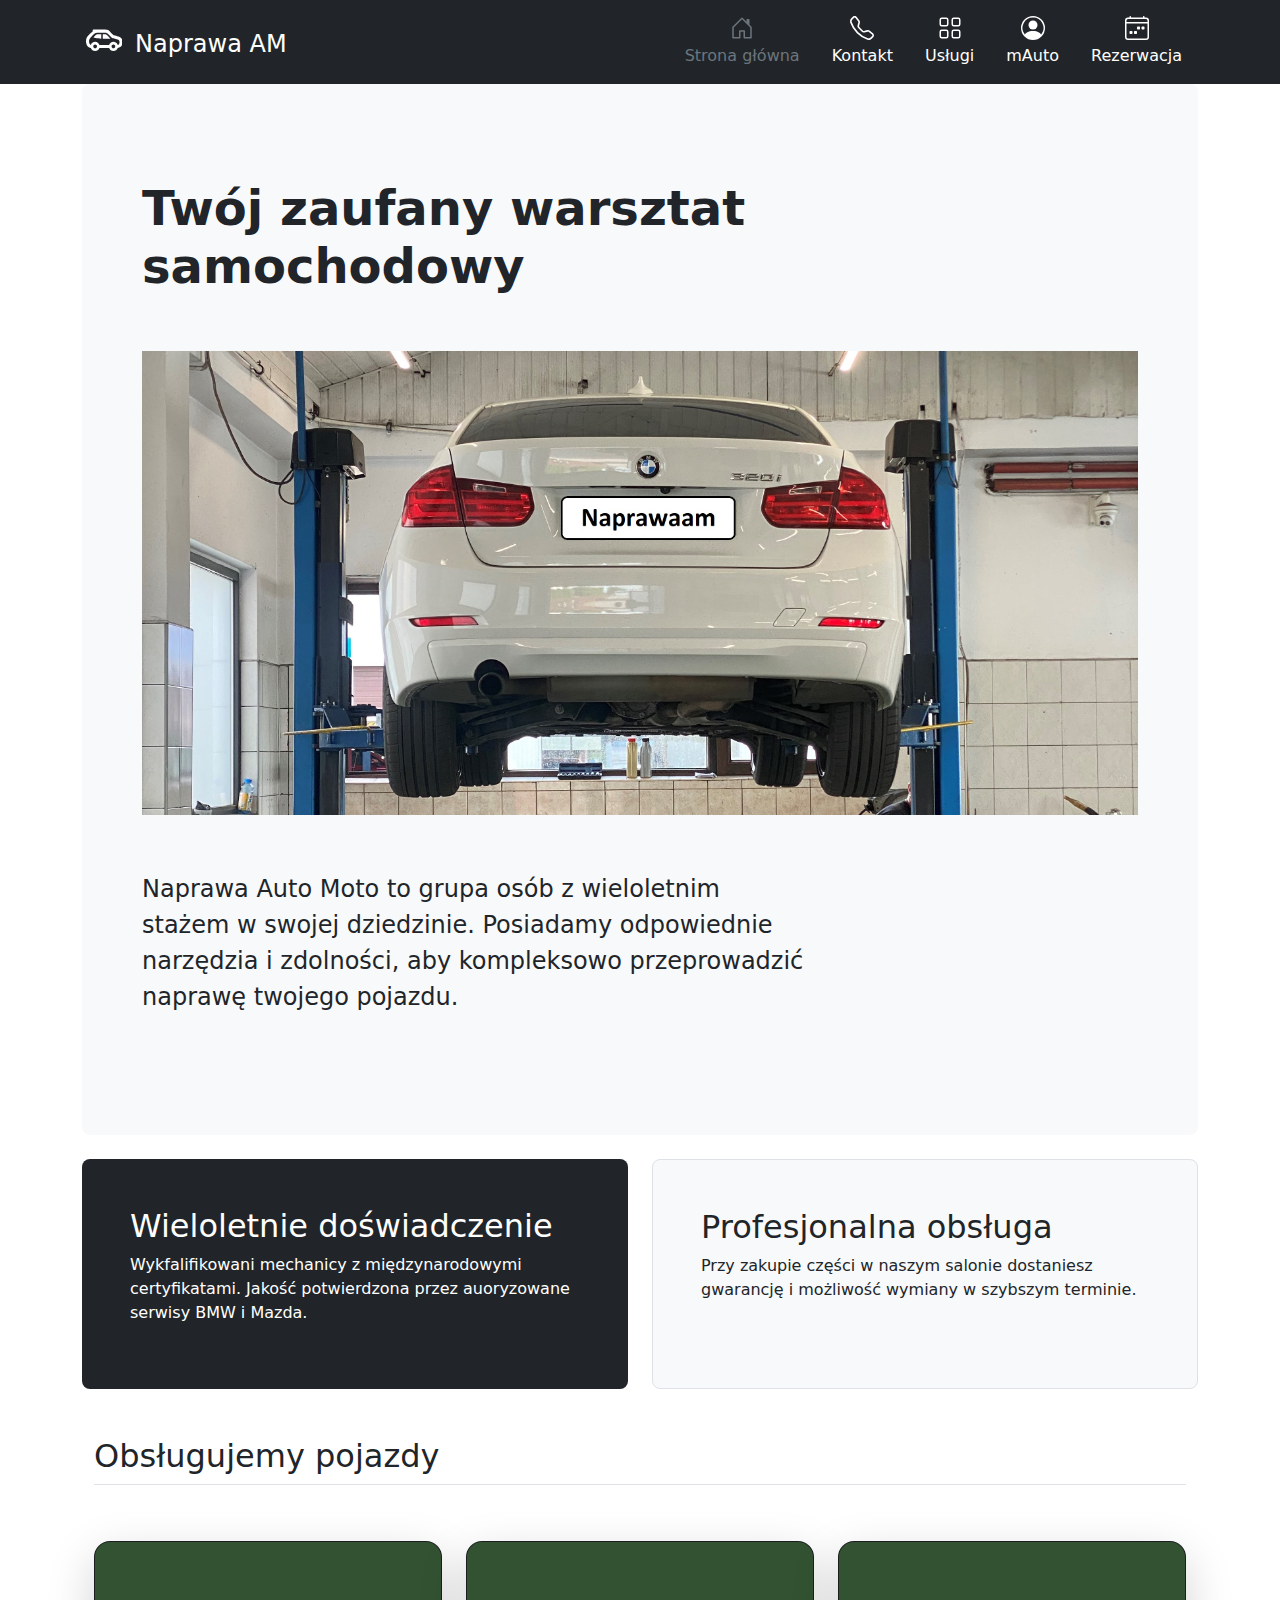
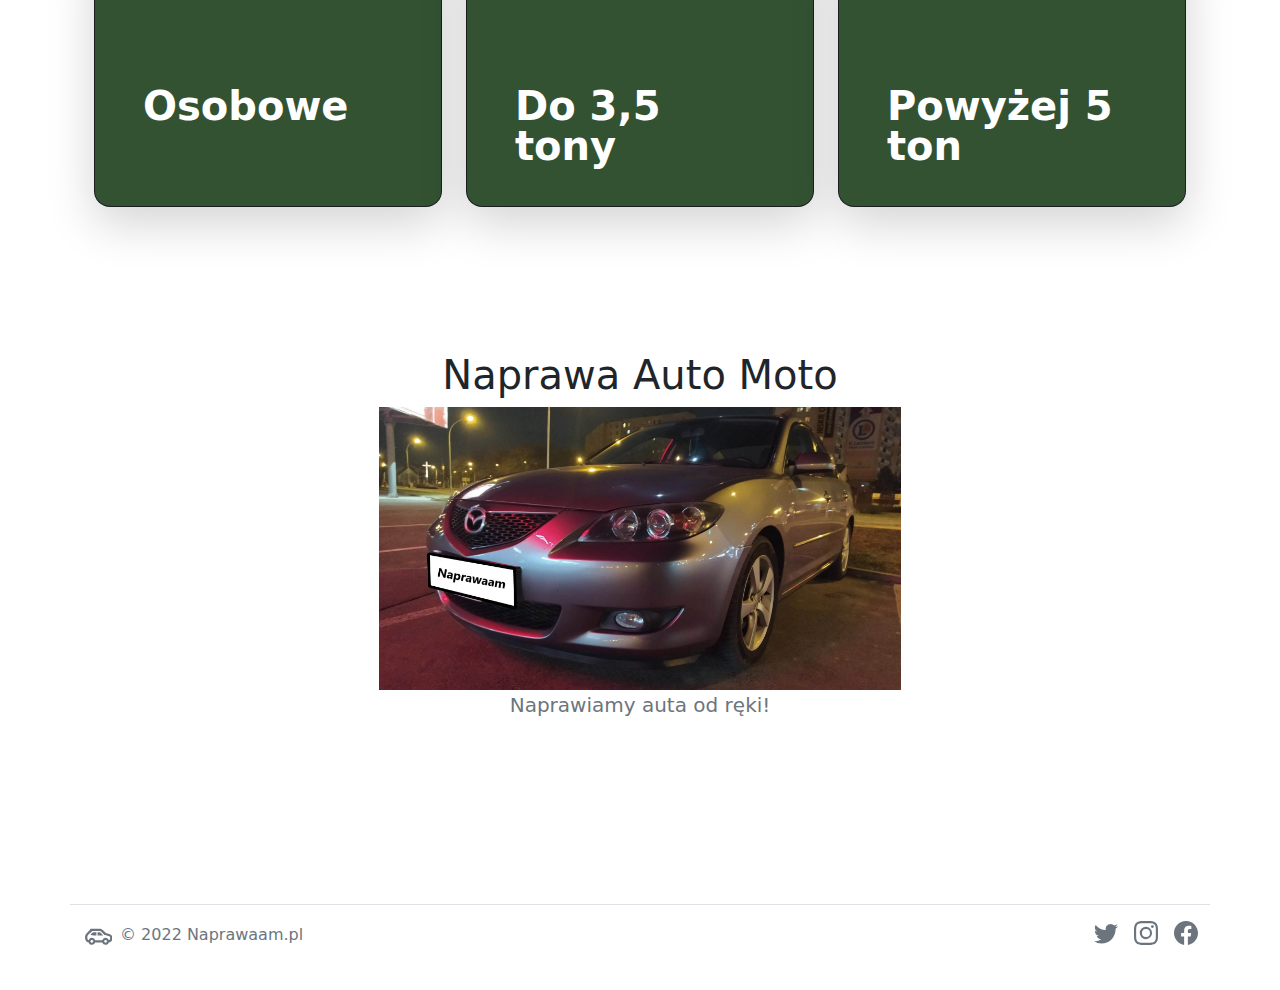
==== index.html @ 6529b0e6 "repo init" ====
<!doctype html>
<html lang="pl">
<head>
    <meta charset="utf-8">
    <meta name="viewport" content="width=device-width, initial-scale=1">
    <meta name="description" content="Strona warsztatu samochodowego">
    <meta name="author" content="Kinga Olszewska, Jakub Matuszko">

    <title>Naprawaam - twój warsztat samochodowy</title>

    <link href="css/bootstrap.min.css" rel="stylesheet">
    <link href="custom_style.css" rel="stylesheet">
</head>


<body>
<svg xmlns="http://www.w3.org/2000/svg" style="display: none;">
    <symbol id="facebook" viewBox="0 0 16 16">
        <path d="M16 8.049c0-4.446-3.582-8.05-8-8.05C3.58 0-.002 3.603-.002 8.05c0 4.017 2.926 7.347 6.75 7.951v-5.625h-2.03V8.05H6.75V6.275c0-2.017 1.195-3.131 3.022-3.131.876 0 1.791.157 1.791.157v1.98h-1.009c-.993 0-1.303.621-1.303 1.258v1.51h2.218l-.354 2.326H9.25V16c3.824-.604 6.75-3.934 6.75-7.951z"/>
    </symbol>
    <symbol id="instagram" viewBox="0 0 16 16">
        <path d="M8 0C5.829 0 5.556.01 4.703.048 3.85.088 3.269.222 2.76.42a3.917 3.917 0 0 0-1.417.923A3.927 3.927 0 0 0 .42 2.76C.222 3.268.087 3.85.048 4.7.01 5.555 0 5.827 0 8.001c0 2.172.01 2.444.048 3.297.04.852.174 1.433.372 1.942.205.526.478.972.923 1.417.444.445.89.719 1.416.923.51.198 1.09.333 1.942.372C5.555 15.99 5.827 16 8 16s2.444-.01 3.298-.048c.851-.04 1.434-.174 1.943-.372a3.916 3.916 0 0 0 1.416-.923c.445-.445.718-.891.923-1.417.197-.509.332-1.09.372-1.942C15.99 10.445 16 10.173 16 8s-.01-2.445-.048-3.299c-.04-.851-.175-1.433-.372-1.941a3.926 3.926 0 0 0-.923-1.417A3.911 3.911 0 0 0 13.24.42c-.51-.198-1.092-.333-1.943-.372C10.443.01 10.172 0 7.998 0h.003zm-.717 1.442h.718c2.136 0 2.389.007 3.232.046.78.035 1.204.166 1.486.275.373.145.64.319.92.599.28.28.453.546.598.92.11.281.24.705.275 1.485.039.843.047 1.096.047 3.231s-.008 2.389-.047 3.232c-.035.78-.166 1.203-.275 1.485a2.47 2.47 0 0 1-.599.919c-.28.28-.546.453-.92.598-.28.11-.704.24-1.485.276-.843.038-1.096.047-3.232.047s-2.39-.009-3.233-.047c-.78-.036-1.203-.166-1.485-.276a2.478 2.478 0 0 1-.92-.598 2.48 2.48 0 0 1-.6-.92c-.109-.281-.24-.705-.275-1.485-.038-.843-.046-1.096-.046-3.233 0-2.136.008-2.388.046-3.231.036-.78.166-1.204.276-1.486.145-.373.319-.64.599-.92.28-.28.546-.453.92-.598.282-.11.705-.24 1.485-.276.738-.034 1.024-.044 2.515-.045v.002zm4.988 1.328a.96.96 0 1 0 0 1.92.96.96 0 0 0 0-1.92zm-4.27 1.122a4.109 4.109 0 1 0 0 8.217 4.109 4.109 0 0 0 0-8.217zm0 1.441a2.667 2.667 0 1 1 0 5.334 2.667 2.667 0 0 1 0-5.334z"/>
    </symbol>
    <symbol id="twitter" viewBox="0 0 16 16">
        <path d="M5.026 15c6.038 0 9.341-5.003 9.341-9.334 0-.14 0-.282-.006-.422A6.685 6.685 0 0 0 16 3.542a6.658 6.658 0 0 1-1.889.518 3.301 3.301 0 0 0 1.447-1.817 6.533 6.533 0 0 1-2.087.793A3.286 3.286 0 0 0 7.875 6.03a9.325 9.325 0 0 1-6.767-3.429 3.289 3.289 0 0 0 1.018 4.382A3.323 3.323 0 0 1 .64 6.575v.045a3.288 3.288 0 0 0 2.632 3.218 3.203 3.203 0 0 1-.865.115 3.23 3.23 0 0 1-.614-.057 3.283 3.283 0 0 0 3.067 2.277A6.588 6.588 0 0 1 .78 13.58a6.32 6.32 0 0 1-.78-.045A9.344 9.344 0 0 0 5.026 15z"/>
    </symbol>
    <symbol id="car" viewBox="0 0 21 21">
        <title>Naprawaam</title>
        <path fill-rule="evenodd" clip-rule="evenodd" d="M11 11v-3h1.247c.882 0 1.235.297 1.828.909.452.465 1.925 2.091 1.925 2.091h-5zm-1-3h-2.243c-.688 0-1.051.222-1.377.581-.316.348-.895.948-1.506 1.671 1.719.644 4.055.748 5.126.748v-3zm14 5.161c0-2.823-2.03-3.41-2.794-3.631-1.142-.331-1.654-.475-3.031-.794-.55-.545-2.052-2.036-2.389-2.376l-.089-.091c-.666-.679-1.421-1.269-3.172-1.269h-7.64c-.547 0-.791.456-.254.944-.534.462-1.944 1.706-2.34 2.108-1.384 1.402-2.291 2.48-2.291 4.603 0 2.461 1.361 4.258 3.179 4.332.41 1.169 1.512 2.013 2.821 2.013 1.304 0 2.403-.838 2.816-2h6.367c.413 1.162 1.512 2 2.816 2 1.308 0 2.409-.843 2.82-2.01 1.934-.056 3.181-1.505 3.181-3.829zm-18 4.039c-.662 0-1.2-.538-1.2-1.2s.538-1.2 1.2-1.2 1.2.538 1.2 1.2-.538 1.2-1.2 1.2zm12 0c-.662 0-1.2-.538-1.2-1.2s.538-1.2 1.2-1.2 1.2.538 1.2 1.2-.538 1.2-1.2 1.2zm2.832-2.15c-.399-1.188-1.509-2.05-2.832-2.05-1.327 0-2.44.868-2.836 2.062h-6.328c-.396-1.194-1.509-2.062-2.836-2.062-1.319 0-2.426.857-2.829 2.04-.586-.114-1.171-1.037-1.171-2.385 0-1.335.47-1.938 1.714-3.199.725-.735 1.31-1.209 2.263-2.026.34-.291.774-.432 1.222-.43h5.173c1.22 0 1.577.385 2.116.892.419.393 2.682 2.665 2.682 2.665s2.303.554 3.48.895c.84.243 1.35.479 1.35 1.71 0 1.196-.396 1.826-1.168 1.888z"></path>
    </symbol>
    <symbol id="home" viewBox="0 0 16 16">
        <path d="M8.354 1.146a.5.5 0 0 0-.708 0l-6 6A.5.5 0 0 0 1.5 7.5v7a.5.5 0 0 0 .5.5h4.5a.5.5 0 0 0 .5-.5v-4h2v4a.5.5 0 0 0 .5.5H14a.5.5 0 0 0 .5-.5v-7a.5.5 0 0 0-.146-.354L13 5.793V2.5a.5.5 0 0 0-.5-.5h-1a.5.5 0 0 0-.5.5v1.293L8.354 1.146zM2.5 14V7.707l5.5-5.5 5.5 5.5V14H10v-4a.5.5 0 0 0-.5-.5h-3a.5.5 0 0 0-.5.5v4H2.5z"/>
    </symbol>
    <symbol id="speedometer2" viewBox="0 0 16 16">
        <path d="M8 4a.5.5 0 0 1 .5.5V6a.5.5 0 0 1-1 0V4.5A.5.5 0 0 1 8 4zM3.732 5.732a.5.5 0 0 1 .707 0l.915.914a.5.5 0 1 1-.708.708l-.914-.915a.5.5 0 0 1 0-.707zM2 10a.5.5 0 0 1 .5-.5h1.586a.5.5 0 0 1 0 1H2.5A.5.5 0 0 1 2 10zm9.5 0a.5.5 0 0 1 .5-.5h1.5a.5.5 0 0 1 0 1H12a.5.5 0 0 1-.5-.5zm.754-4.246a.389.389 0 0 0-.527-.02L7.547 9.31a.91.91 0 1 0 1.302 1.258l3.434-4.297a.389.389 0 0 0-.029-.518z"/>
        <path fill-rule="evenodd" d="M0 10a8 8 0 1 1 15.547 2.661c-.442 1.253-1.845 1.602-2.932 1.25C11.309 13.488 9.475 13 8 13c-1.474 0-3.31.488-4.615.911-1.087.352-2.49.003-2.932-1.25A7.988 7.988 0 0 1 0 10zm8-7a7 7 0 0 0-6.603 9.329c.203.575.923.876 1.68.63C4.397 12.533 6.358 12 8 12s3.604.532 4.923.96c.757.245 1.477-.056 1.68-.631A7 7 0 0 0 8 3z"/>
    </symbol>
    <symbol id="people-circle" viewBox="0 0 16 16">
        <path d="M11 6a3 3 0 1 1-6 0 3 3 0 0 1 6 0z"/>
        <path fill-rule="evenodd" d="M0 8a8 8 0 1 1 16 0A8 8 0 0 1 0 8zm8-7a7 7 0 0 0-5.468 11.37C3.242 11.226 4.805 10 8 10s4.757 1.225 5.468 2.37A7 7 0 0 0 8 1z"/>
    </symbol>
    <symbol id="grid" viewBox="0 0 16 16">
        <path d="M1 2.5A1.5 1.5 0 0 1 2.5 1h3A1.5 1.5 0 0 1 7 2.5v3A1.5 1.5 0 0 1 5.5 7h-3A1.5 1.5 0 0 1 1 5.5v-3zM2.5 2a.5.5 0 0 0-.5.5v3a.5.5 0 0 0 .5.5h3a.5.5 0 0 0 .5-.5v-3a.5.5 0 0 0-.5-.5h-3zm6.5.5A1.5 1.5 0 0 1 10.5 1h3A1.5 1.5 0 0 1 15 2.5v3A1.5 1.5 0 0 1 13.5 7h-3A1.5 1.5 0 0 1 9 5.5v-3zm1.5-.5a.5.5 0 0 0-.5.5v3a.5.5 0 0 0 .5.5h3a.5.5 0 0 0 .5-.5v-3a.5.5 0 0 0-.5-.5h-3zM1 10.5A1.5 1.5 0 0 1 2.5 9h3A1.5 1.5 0 0 1 7 10.5v3A1.5 1.5 0 0 1 5.5 15h-3A1.5 1.5 0 0 1 1 13.5v-3zm1.5-.5a.5.5 0 0 0-.5.5v3a.5.5 0 0 0 .5.5h3a.5.5 0 0 0 .5-.5v-3a.5.5 0 0 0-.5-.5h-3zm6.5.5A1.5 1.5 0 0 1 10.5 9h3a1.5 1.5 0 0 1 1.5 1.5v3a1.5 1.5 0 0 1-1.5 1.5h-3A1.5 1.5 0 0 1 9 13.5v-3zm1.5-.5a.5.5 0 0 0-.5.5v3a.5.5 0 0 0 .5.5h3a.5.5 0 0 0 .5-.5v-3a.5.5 0 0 0-.5-.5h-3z"/>
    </symbol>
    <symbol id="telephone" viewBox="0 0 16 16">
        <path d="M3.654 1.328a.678.678 0 0 0-1.015-.063L1.605 2.3c-.483.484-.661 1.169-.45 1.77a17.568 17.568 0 0 0 4.168 6.608 17.569 17.569 0 0 0 6.608 4.168c.601.211 1.286.033 1.77-.45l1.034-1.034a.678.678 0 0 0-.063-1.015l-2.307-1.794a.678.678 0 0 0-.58-.122l-2.19.547a1.745 1.745 0 0 1-1.657-.459L5.482 8.062a1.745 1.745 0 0 1-.46-1.657l.548-2.19a.678.678 0 0 0-.122-.58L3.654 1.328zM1.884.511a1.745 1.745 0 0 1 2.612.163L6.29 2.98c.329.423.445.974.315 1.494l-.547 2.19a.678.678 0 0 0 .178.643l2.457 2.457a.678.678 0 0 0 .644.178l2.189-.547a1.745 1.745 0 0 1 1.494.315l2.306 1.794c.829.645.905 1.87.163 2.611l-1.034 1.034c-.74.74-1.846 1.065-2.877.702a18.634 18.634 0 0 1-7.01-4.42 18.634 18.634 0 0 1-4.42-7.009c-.362-1.03-.037-2.137.703-2.877L1.885.511z"/>
    </symbol>
    <symbol id="calendar" viewBox="0 0 16 16">
        <path d="M3.5 0a.5.5 0 0 1 .5.5V1h8V.5a.5.5 0 0 1 1 0V1h1a2 2 0 0 1 2 2v11a2 2 0 0 1-2 2H2a2 2 0 0 1-2-2V3a2 2 0 0 1 2-2h1V.5a.5.5 0 0 1 .5-.5zM2 2a1 1 0 0 0-1 1v1h14V3a1 1 0 0 0-1-1H2zm13 3H1v9a1 1 0 0 0 1 1h12a1 1 0 0 0 1-1V5z"/>
        <path d="M11 7.5a.5.5 0 0 1 .5-.5h1a.5.5 0 0 1 .5.5v1a.5.5 0 0 1-.5.5h-1a.5.5 0 0 1-.5-.5v-1zm-3 0a.5.5 0 0 1 .5-.5h1a.5.5 0 0 1 .5.5v1a.5.5 0 0 1-.5.5h-1a.5.5 0 0 1-.5-.5v-1zm-2 3a.5.5 0 0 1 .5-.5h1a.5.5 0 0 1 .5.5v1a.5.5 0 0 1-.5.5h-1a.5.5 0 0 1-.5-.5v-1zm-3 0a.5.5 0 0 1 .5-.5h1a.5.5 0 0 1 .5.5v1a.5.5 0 0 1-.5.5h-1a.5.5 0 0 1-.5-.5v-1z"/>
    </symbol>
</svg>

<!--Nagłówek-->
<header>
    <div class="px-3 py-2 text-bg-dark">
        <div class="container">
            <div class="d-flex flex-wrap align-items-center justify-content-center justify-content-lg-start">
                <a href="index.html" class="d-flex align-items-center my-2 my-lg-0 me-lg-auto text-white text-decoration-none d-none d-lg-block  ">
                    <svg class="bi me-2" width="40" height="32" role="img" aria-label="Naprawaam"><use xlink:href="#car"/></svg>
                    <span class="fs-4 ">Naprawa AM</span>
                </a>

                <ul class="nav col-12 col-lg-auto my-2 justify-content-center my-md-0 text-small">
                    <li>
                        <a href="index.html" class="nav-link text-secondary">
                            <svg class="bi d-block mx-auto mb-1" width="24" height="24"><use xlink:href="#home"/></svg>
                            Strona główna
                        </a>
                    </li>
                    <li>
                        <a href="kontakt.html" class="nav-link text-white">
                            <svg class="bi d-block mx-auto mb-1" width="24" height="24"><use xlink:href="#telephone"/></svg>
                            Kontakt
                        </a>
                    </li>
                    <li>
                        <a href="uslugi.html" class="nav-link text-white">
                            <svg class="bi d-block mx-auto mb-1" width="24" height="24"><use xlink:href="#grid"/></svg>
                            Usługi
                        </a>
                    </li>
                    <li>
                        <a href="mauto.html" class="nav-link text-white">
                            <svg class="bi d-block mx-auto mb-1" width="24" height="24"><use xlink:href="#people-circle"/></svg>
                            mAuto
                        </a>
                    </li>
                    <li>
                        <a href="rezerwacja.html" class="nav-link text-white">
                            <svg class="bi d-block mx-auto mb-1" width="24" height="24"><use xlink:href="#calendar"/></svg>
                            Rezerwacja
                        </a>
                    </li>
                </ul>
            </div>
        </div>
    </div>
</header>

<!--Kafelki-->
<main>
    <div class="container">
        <div class="container p-5 mb-4 bg-light rounded-3">
            <div class="container-fluid py-5">
                <h1 class="display-5 fw-bold">Twój zaufany warsztat samochodowy</h1>
                <img class="img-fluid py-5" src="assets/samochod_podnosnik.jpg" alt="Samochód na podnośniku Naprawaam">
                <div class="py-2">
                    <p class="col-md-8 fs-4">Naprawa Auto Moto to grupa osób z wieloletnim stażem w swojej dziedzinie. Posiadamy odpowiednie narzędzia i zdolności, aby kompleksowo przeprowadzić naprawę twojego pojazdu.</p>
                </div>
            </div>
        </div>

        <div class="row align-items-md-stretch">
            <div class="col-md-6">
                <div class="h-100 p-5 text-bg-dark rounded-3">
                    <h2>Wieloletnie doświadczenie</h2>
                    <p>Wykfalifikowani mechanicy z międzynarodowymi certyfikatami. Jakość potwierdzona przez auoryzowane serwisy BMW i Mazda.</p>
                </div>
            </div>

            <div class="col-md-6">
                <div class="h-100 p-5 bg-light border rounded-3">
                    <h2>Profesjonalna obsługa</h2>
                    <p>Przy zakupie części w naszym salonie dostaniesz gwarancję i możliwość wymiany w szybszym terminie.</p>
                </div>
            </div>
        </div>
    </div>

    <div class="container px-4 py-5" id="custom-cards">
        <h2 class="pb-2 border-bottom">Obsługujemy pojazdy</h2>

        <div class="row row-cols-1 row-cols-lg-3 align-items-stretch g-4 py-5">
            <div class="col">
                <div class="card card-cover h-100 overflow-hidden text-bg-dark rounded-4 shadow-lg">
                    <div class="d-flex flex-column h-100 p-5 pb-3 text-white text-shadow-1 green_bck">
                        <h3 class="pt-5 mt-5 mb-4 display-6 lh-1 fw-bold">Osobowe</h3>
                    </div>
                </div>
            </div>

            <div class="col">
                <div class="card card-cover h-100 overflow-hidden text-bg-dark rounded-4 shadow-lg">
                    <div class="d-flex flex-column h-100 p-5 pb-3 text-white text-shadow-1 green_bck">
                        <h3 class="pt-5 mt-5 mb-4 display-6 lh-1 fw-bold">Do 3,5 tony</h3>
                    </div>
                </div>
            </div>

            <div class="col">
                <div class="card card-cover h-100 overflow-hidden text-bg-dark rounded-4 shadow-lg">
                    <div class="d-flex flex-column h-100 p-5 pb-3 text-shadow-1 green_bck">
                        <h3 class="pt-5 mt-5 mb-4 display-6 lh-1 fw-bold">Powyżej 5 ton</h3>
                    </div>
                </div>
            </div>
        </div>

        <section class="py-5 text-center container">
            <div class="row py-lg-5">
                <div class="col-lg-6 col-md-8 mx-auto">
                    <h1 class="fw-light">Naprawa Auto Moto</h1>
                    <img class="img-fluid" src="assets/mazda.jpg" alt="Samochód na podnośniku Naprawaam">
                    <p class="lead text-muted">Naprawiamy auta od ręki!</p>
                </div>
            </div>
        </section>
    </div>
</main>

<!--Stopka-->
<footer>
    <div class="container d-flex flex-wrap justify-content-between align-items-center py-3 my-4 border-top">
        <div class="col-md-4 d-flex align-items-center">
            <a href="/" class="mb-3 me-2 mb-md-0 text-muted text-decoration-none lh-1">
                <svg class="bi" width="30" height="24"><use xlink:href="#car"/></svg>
            </a>
            <span class="mb-3 mb-md-0 text-muted">&copy; 2022 Naprawaam.pl</span>
        </div>

        <ul class="nav col-md-4 justify-content-end list-unstyled d-flex">
            <li class="ms-3"><a class="text-muted" href="#"><svg class="bi" width="24" height="24"><use xlink:href="#twitter"/></svg></a></li>
            <li class="ms-3"><a class="text-muted" href="#"><svg class="bi" width="24" height="24"><use xlink:href="#instagram"/></svg></a></li>
            <li class="ms-3"><a class="text-muted" href="#"><svg class="bi" width="24" height="24"><use xlink:href="#facebook"/></svg></a></li>
        </ul>
    </div>
</footer>
</body>
</html>
---- custom_style.css ----
.bd-placeholder-img {
    font-size: 1.125rem;
    text-anchor: middle;
    -webkit-user-select: none;
    -moz-user-select: none;
    user-select: none;
  }

  @media (min-width: 768px) {
    .bd-placeholder-img-lg {
      font-size: 3.5rem;
    }
  }

  .b-example-divider {
    height: 3rem;
    background-color: rgba(0, 0, 0, .1);
    border: solid rgba(0, 0, 0, .15);
    border-width: 1px 0;
    box-shadow: inset 0 .5em 1.5em rgba(0, 0, 0, .1), inset 0 .125em .5em rgba(0, 0, 0, .15);
  }

  .b-example-vr {
    flex-shrink: 0;
    width: 1.5rem;
    height: 100vh;
  }

  .bi {
    vertical-align: -.125em;
    fill: currentColor;
  }

  .nav-scroller {
    position: relative;
    z-index: 2;
    height: 2.75rem;
    overflow-y: hidden;
  }

  .nav-scroller .nav {
    display: flex;
    flex-wrap: nowrap;
    padding-bottom: 1rem;
    margin-top: -1px;
    overflow-x: auto;
    text-align: center;
    white-space: nowrap;
    -webkit-overflow-scrolling: touch;
  }

  .top-mrg {
    margin-top: 20px;
  }

  .green_bck{background-color:rgb(50, 82, 50)}


  .map-container{
    overflow:hidden;
    padding-bottom:56.25%;
    position:relative;
    height:0;
  }
  .map-container iframe{
    left:0;
    top:0;
    height:100%;
    width:100%;
    position:absolute;
  }
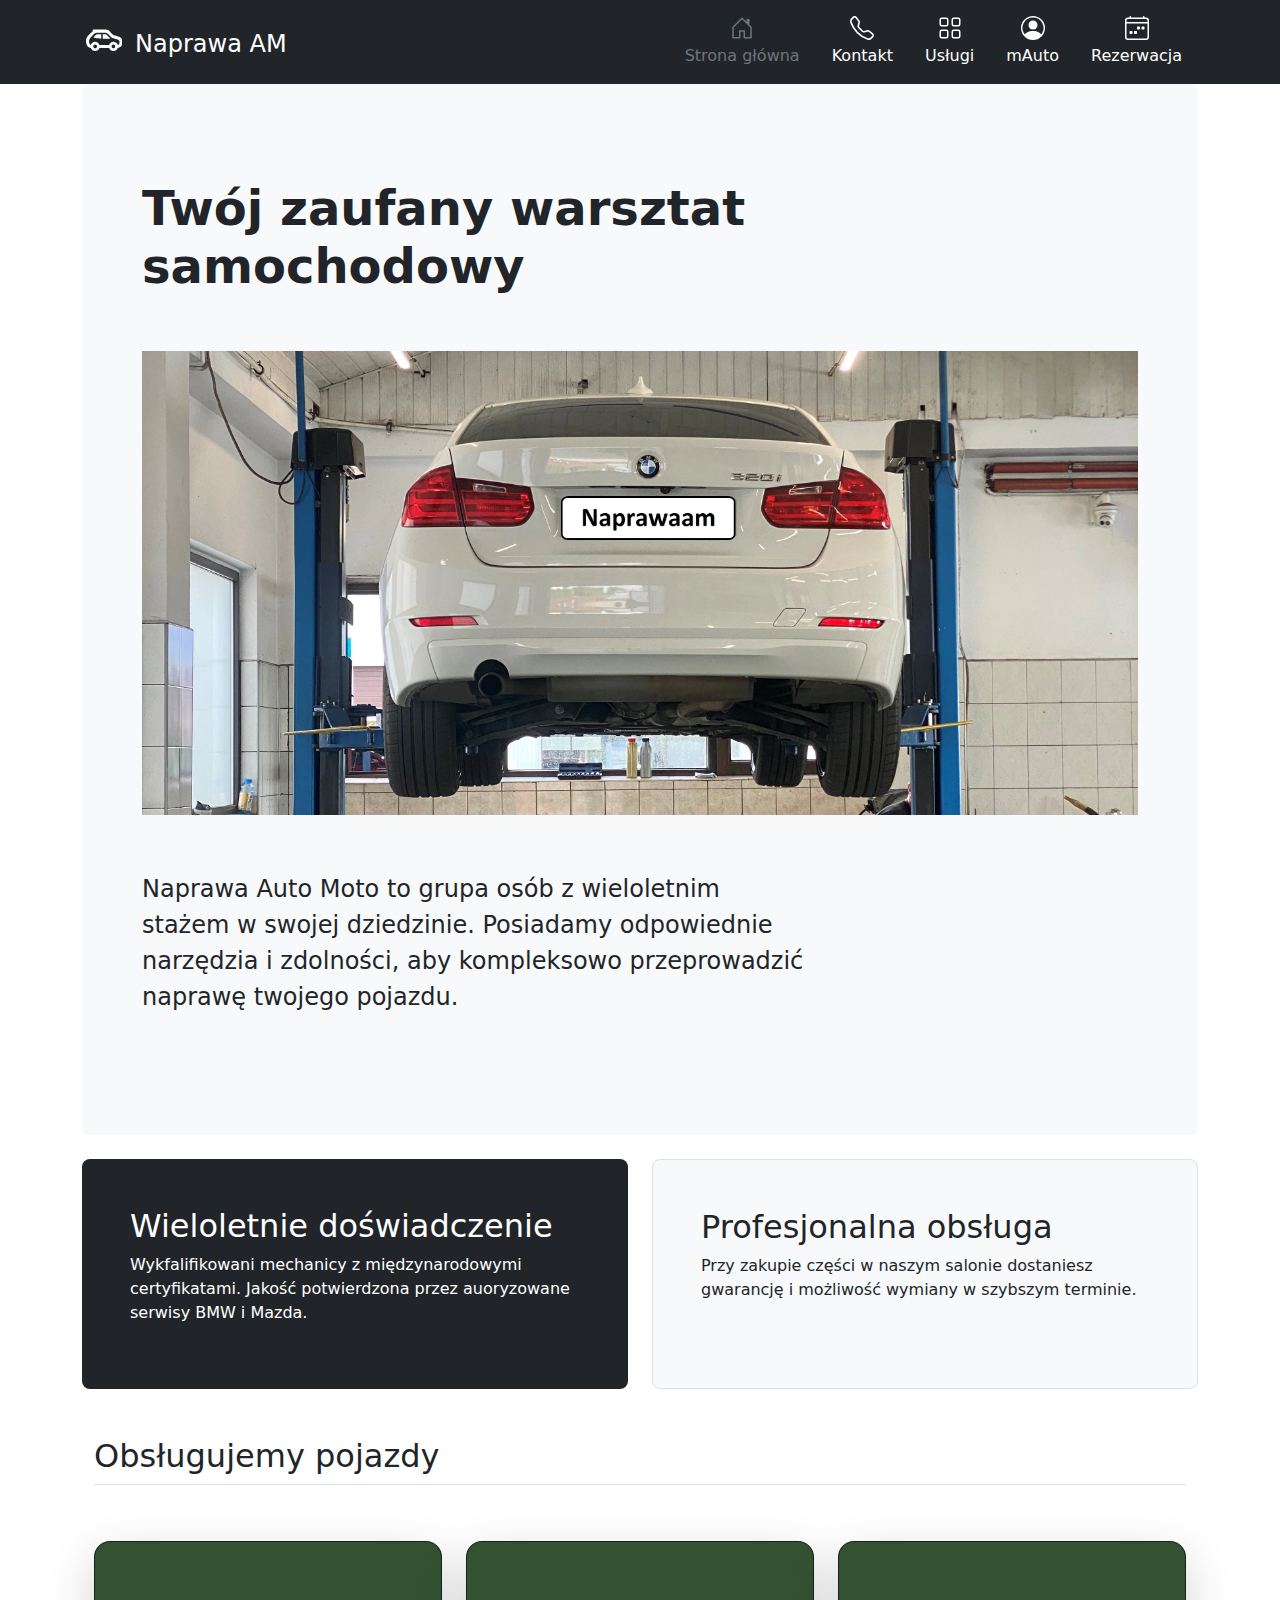
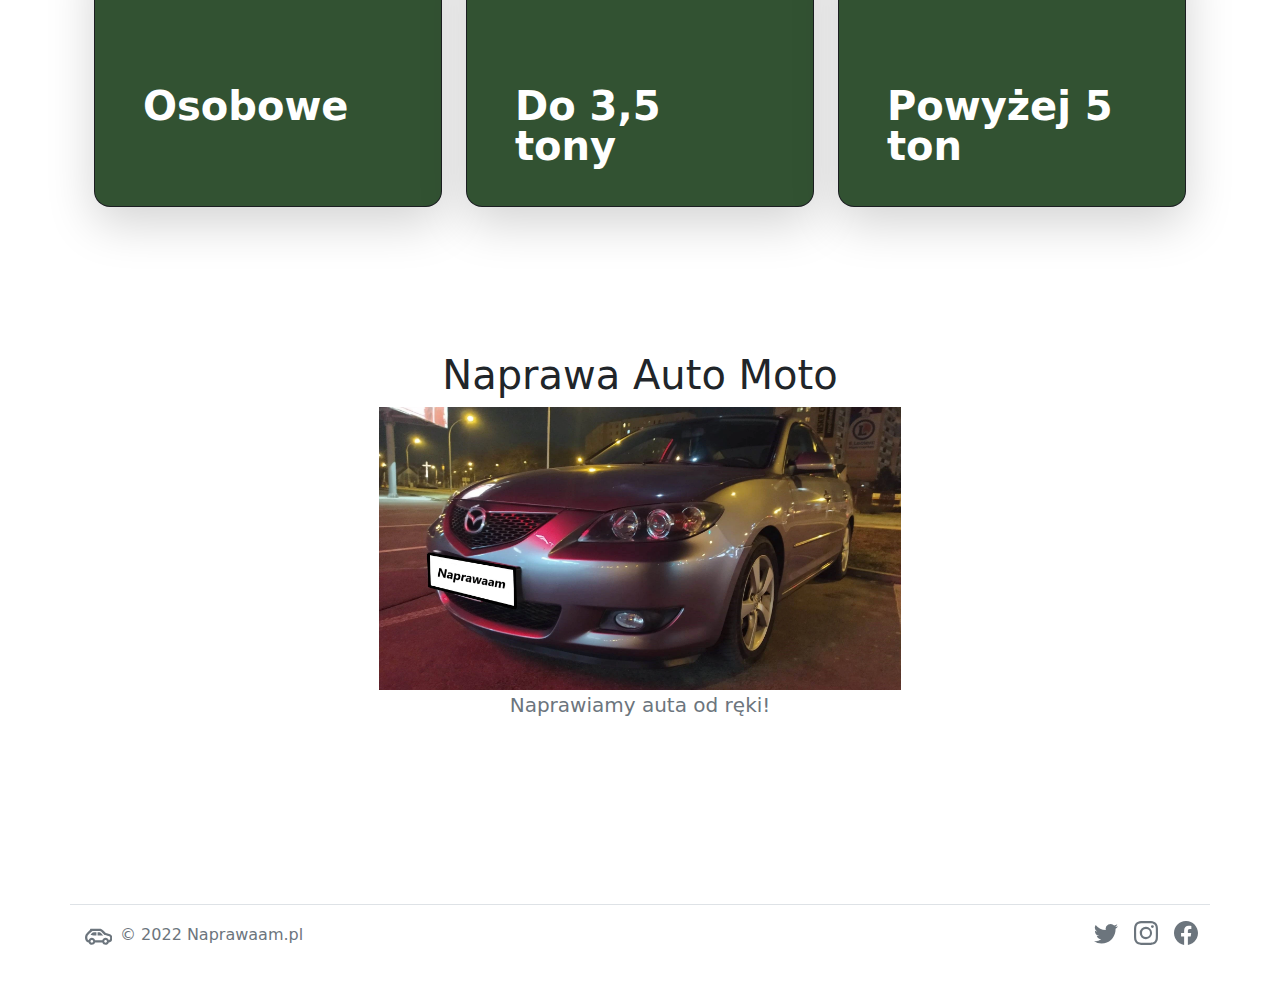
==== commit 3d6068a3: "converted jpg to webp" ====
--- a/index.html
+++ b/index.html
@@ -104,7 +104,7 @@
         <div class="container p-5 mb-4 bg-light rounded-3">
             <div class="container-fluid py-5">
                 <h1 class="display-5 fw-bold">Twój zaufany warsztat samochodowy</h1>
-                <img class="img-fluid py-5" src="assets/samochod_podnosnik.jpg" alt="Samochód na podnośniku Naprawaam">
+                <img class="img-fluid py-5" src="assets/samochod_podnosnik.webp" alt="Samochód na podnośniku Naprawaam">
                 <div class="py-2">
                     <p class="col-md-8 fs-4">Naprawa Auto Moto to grupa osób z wieloletnim stażem w swojej dziedzinie. Posiadamy odpowiednie narzędzia i zdolności, aby kompleksowo przeprowadzić naprawę twojego pojazdu.</p>
                 </div>
@@ -161,7 +161,7 @@
             <div class="row py-lg-5">
                 <div class="col-lg-6 col-md-8 mx-auto">
                     <h1 class="fw-light">Naprawa Auto Moto</h1>
-                    <img class="img-fluid" src="assets/mazda.jpg" alt="Samochód na podnośniku Naprawaam">
+                    <img class="img-fluid" src="assets/mazda.webp" alt="Samochód na podnośniku Naprawaam">
                     <p class="lead text-muted">Naprawiamy auta od ręki!</p>
                 </div>
             </div>
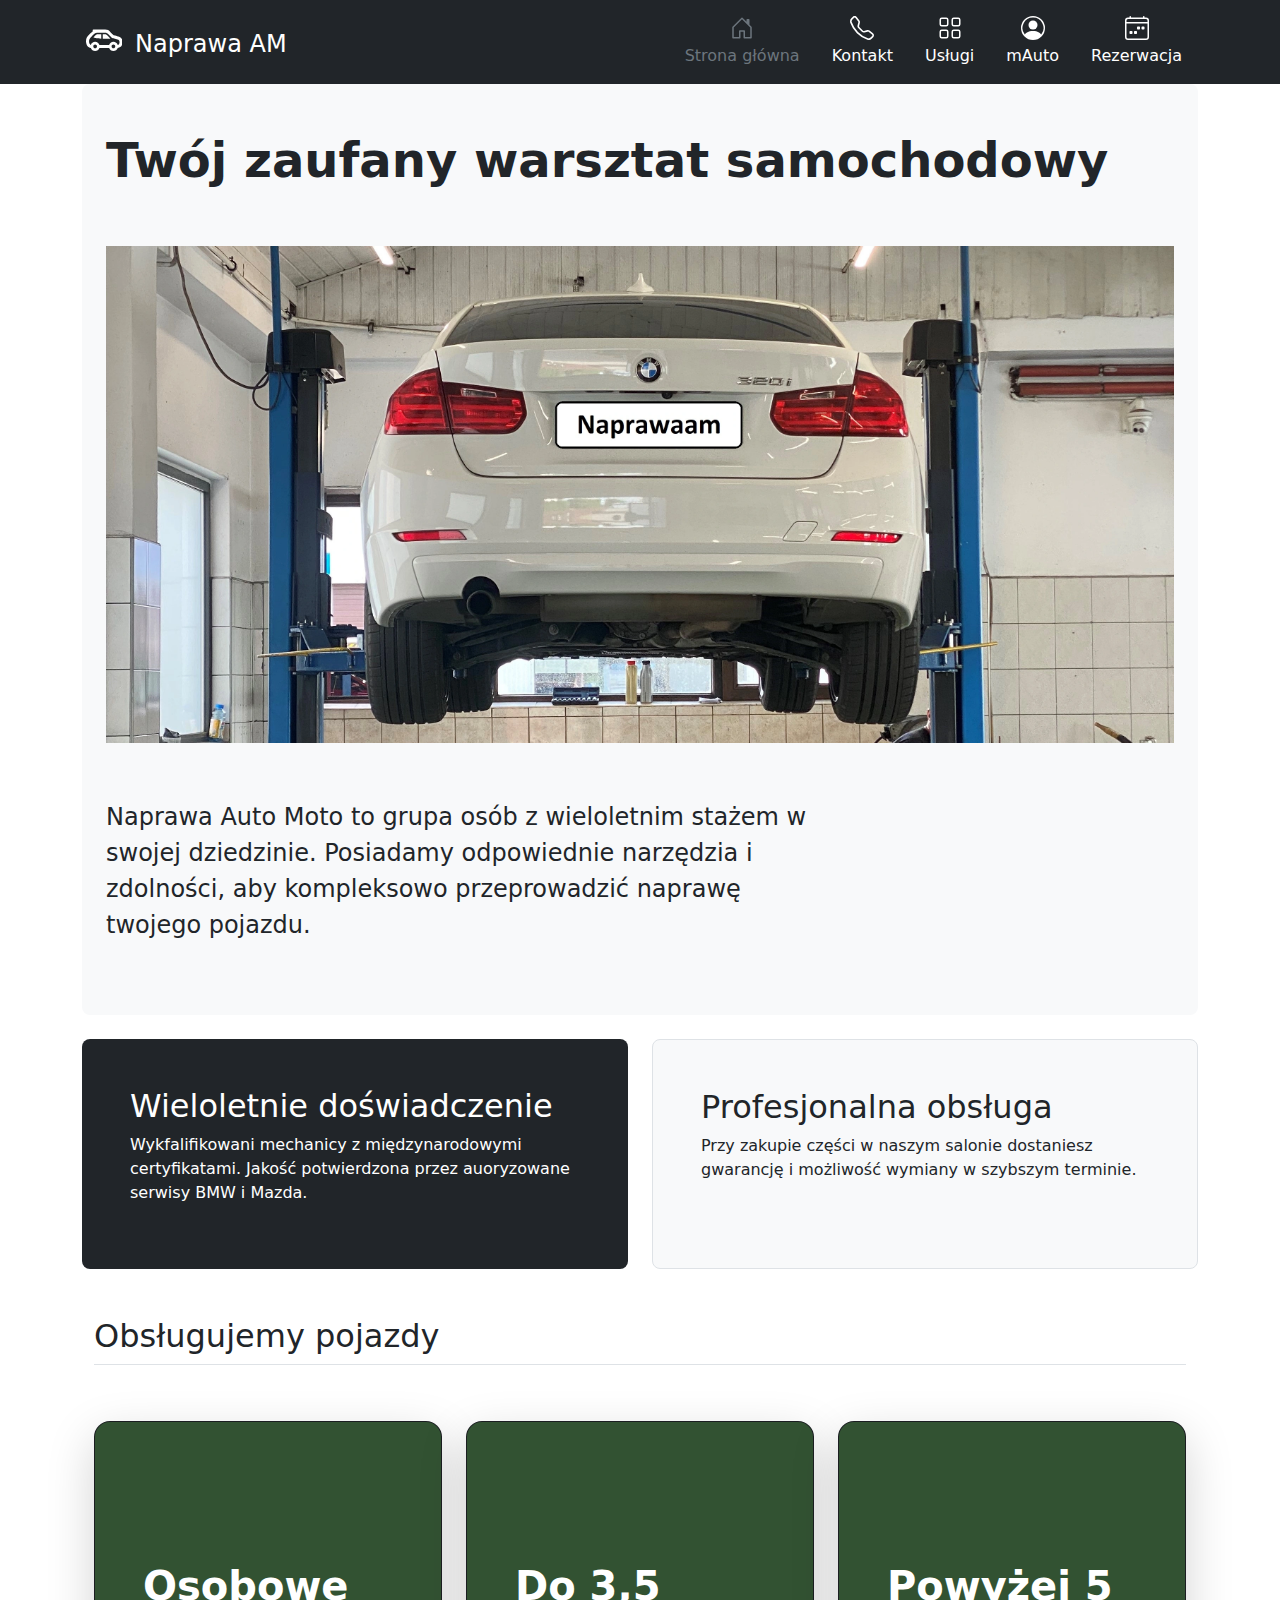
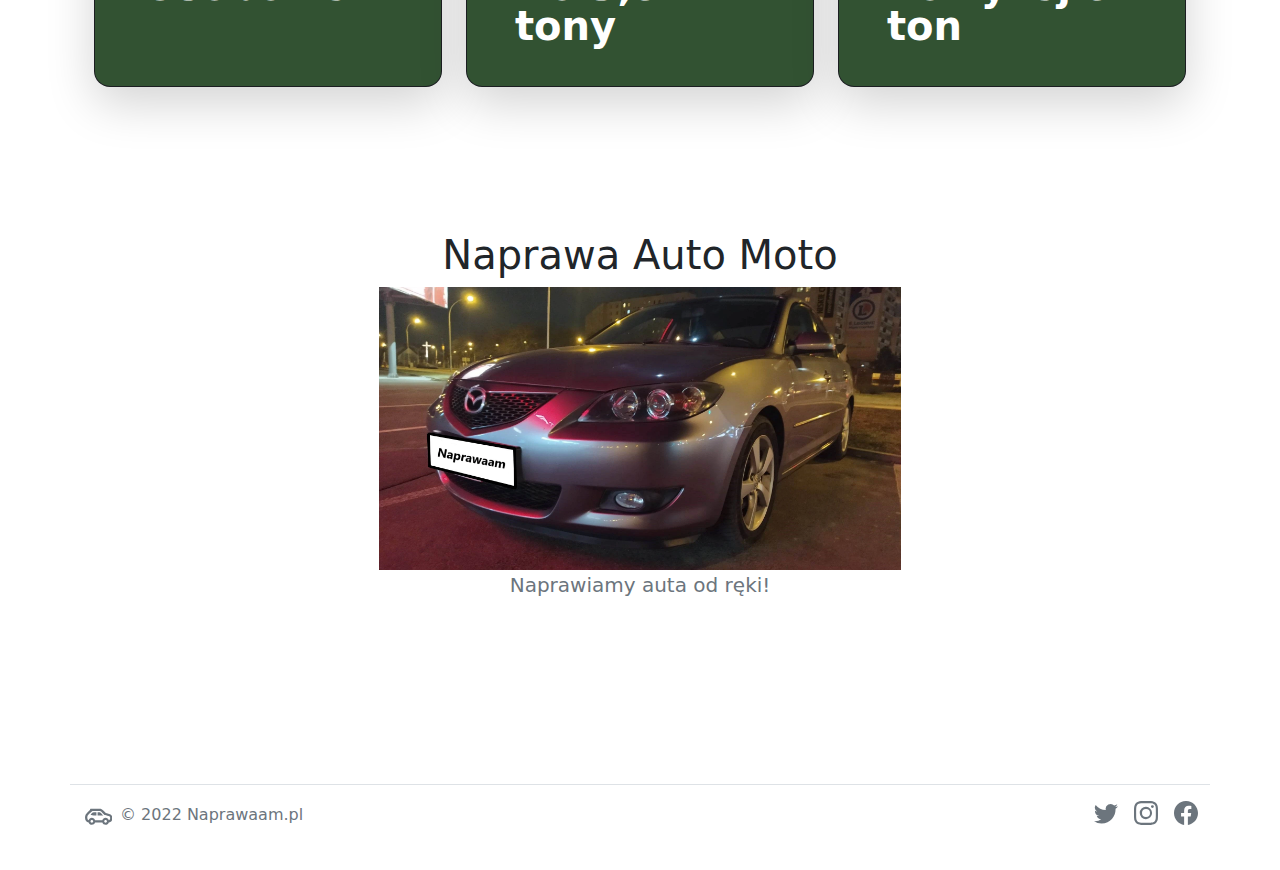
==== commit 709c9fae: "padding fix for smaller screans" ====
--- a/index.html
+++ b/index.html
@@ -101,7 +101,7 @@
 <!--Kafelki-->
 <main>
     <div class="container">
-        <div class="container p-5 mb-4 bg-light rounded-3">
+        <div class="container p-5-sm mb-4 bg-light rounded-3">
             <div class="container-fluid py-5">
                 <h1 class="display-5 fw-bold">Twój zaufany warsztat samochodowy</h1>
                 <img class="img-fluid py-5" src="assets/samochod_podnosnik.webp" alt="Samochód na podnośniku Naprawaam">
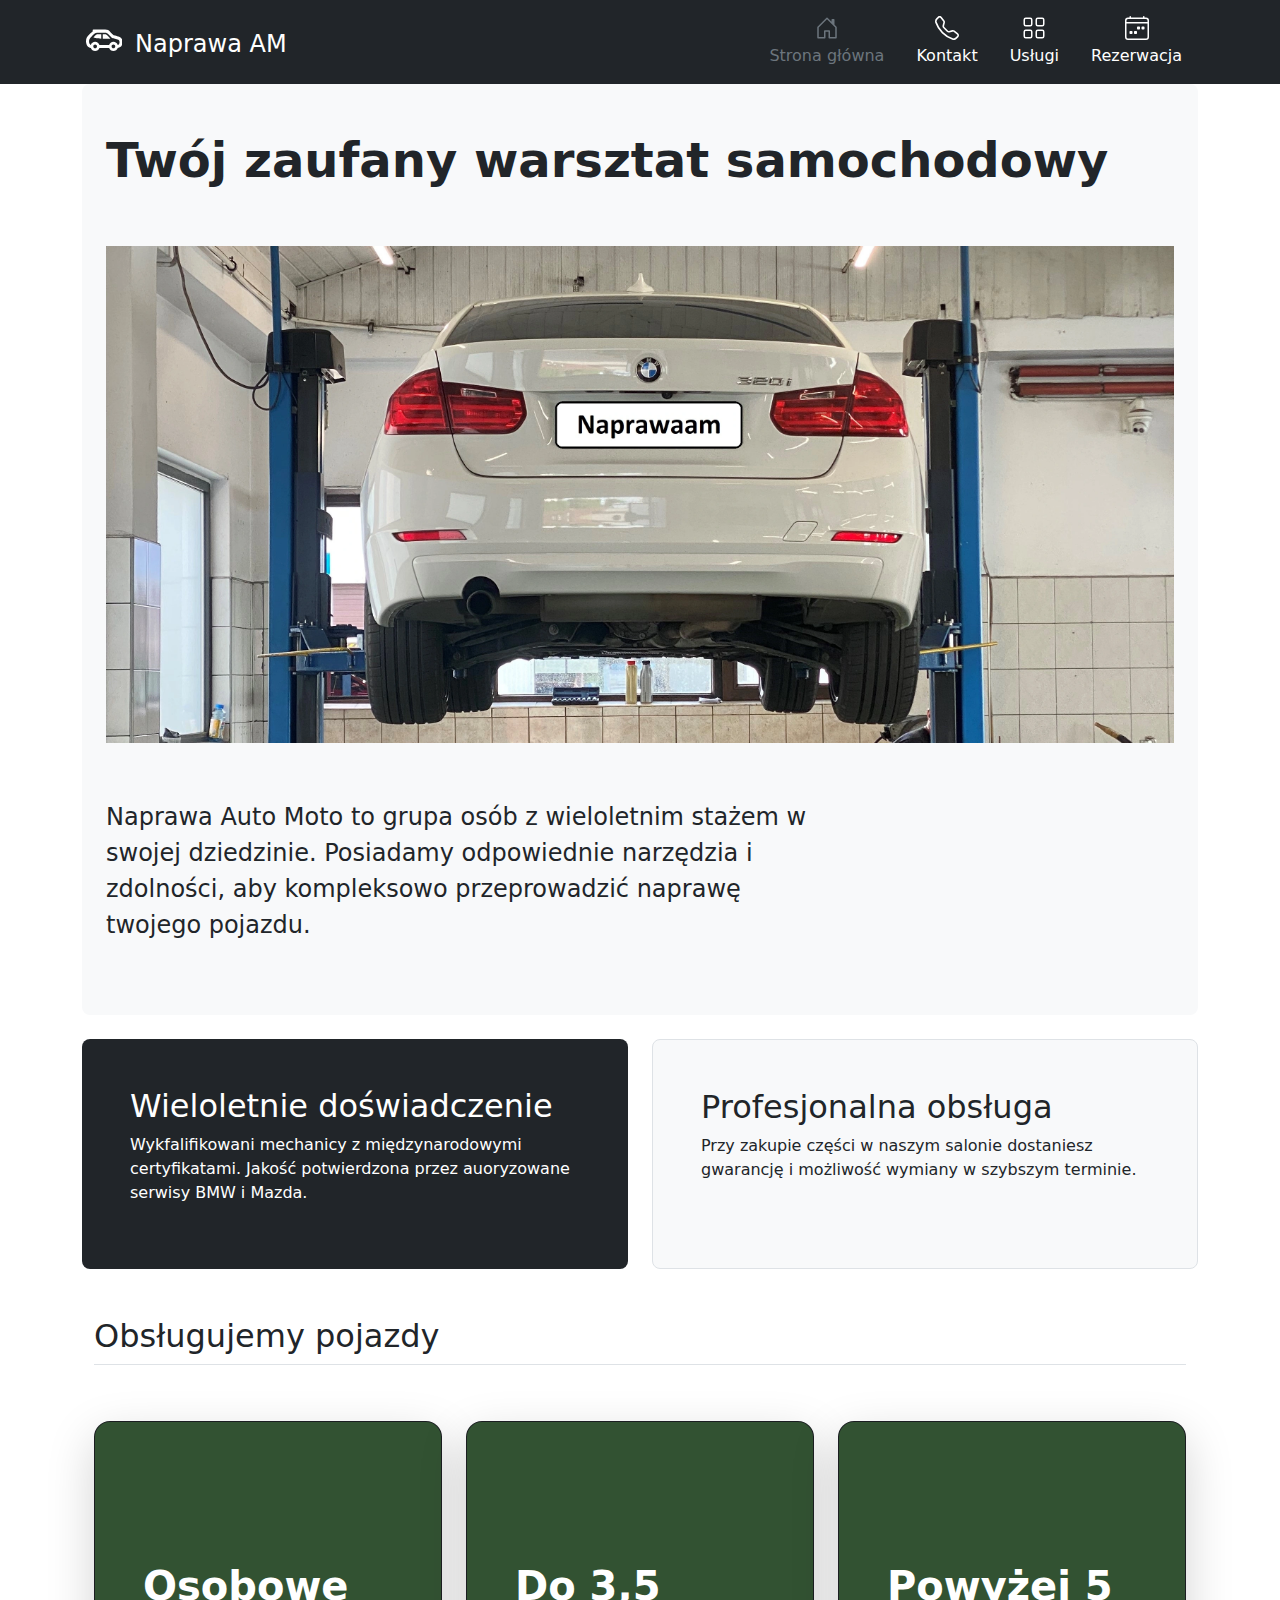
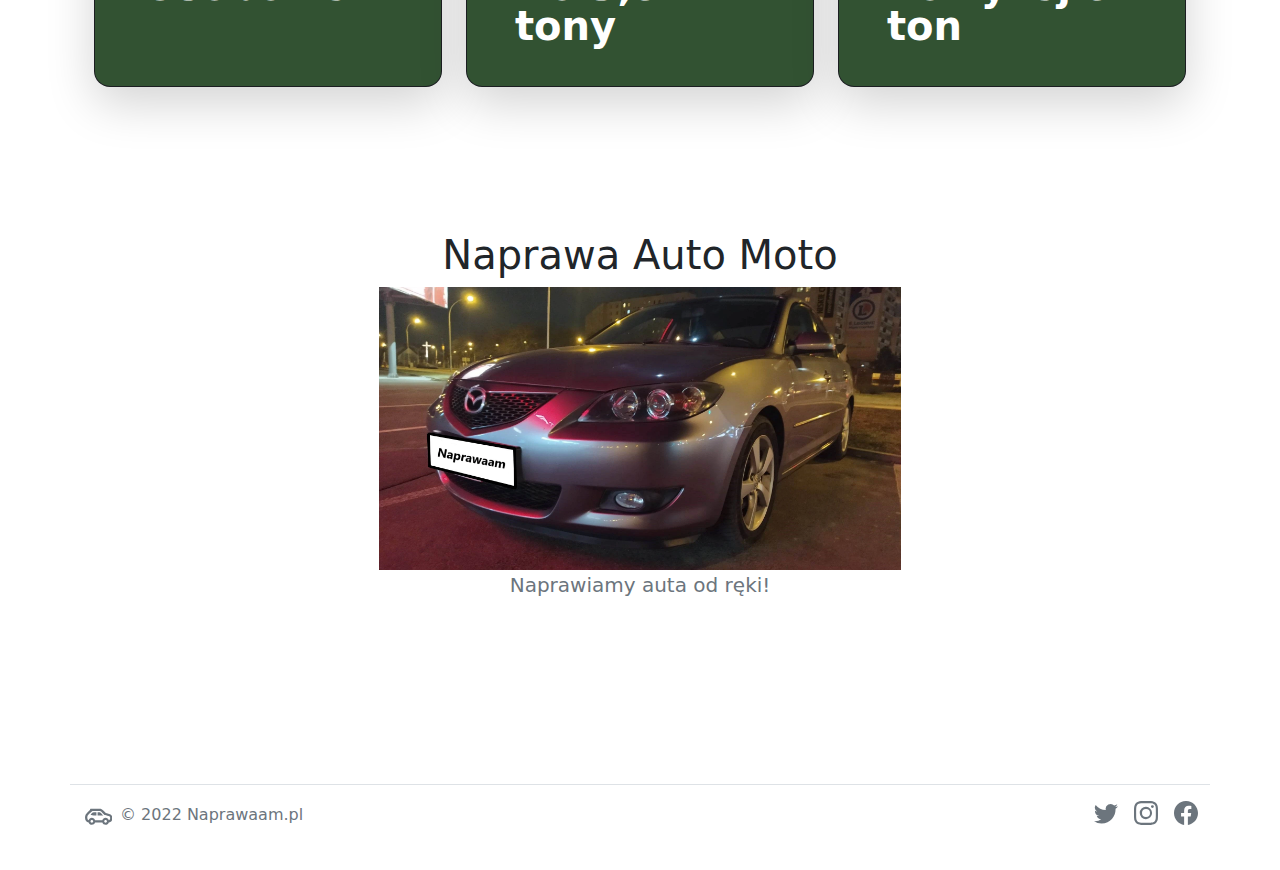
==== commit 2bcef46f: "updated" ====
--- a/index.html
+++ b/index.html
@@ -78,12 +78,6 @@
                         <a href="uslugi.html" class="nav-link text-white">
                             <svg class="bi d-block mx-auto mb-1" width="24" height="24"><use xlink:href="#grid"/></svg>
                             Usługi
-                        </a>
-                    </li>
-                    <li>
-                        <a href="mauto.html" class="nav-link text-white">
-                            <svg class="bi d-block mx-auto mb-1" width="24" height="24"><use xlink:href="#people-circle"/></svg>
-                            mAuto
                         </a>
                     </li>
                     <li>
